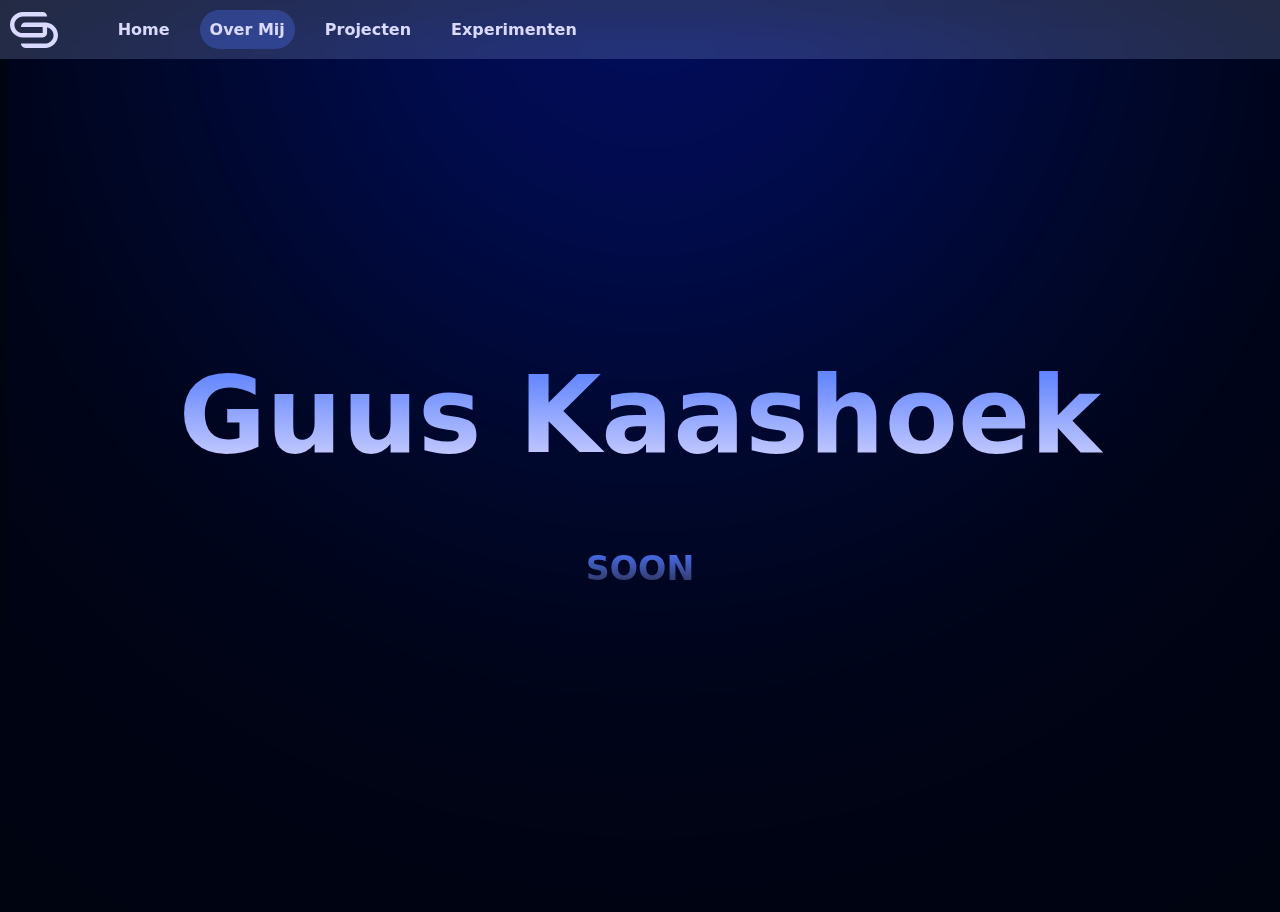
==== mij.html @ bb622e61 "eperiments!" ====
<!DOCTYPE html>
<html lang="nl">
<head>
  <meta charset="UTF-8">
  <title>Over Mij</title>
  <link rel="stylesheet" href="css/style.css">
  <link rel="stylesheet" href="css/mobile.css">
</head>
<body>
  <header>
<div class="hamburger-menu">
  <div class="hamburger-icon">
    <div class="bar"></div>
    <div class="bar"></div>
    <div class="bar"></div>
  </div>
  <img class="logo" src="assets/logo/logo.svg" alt="logo" oncontextmenu="return false;">
  <ul class="menu-items">
    <li class="item1"><a href="/">Home</a></li>
    <li class="item2-on"><a href="/mij">Over Mij</a></li>
    <li class="item3"><a href="/pro">Projecten</a></li>
    <li class="item4"><a href="/exp">Experimenten</a></li>
  </ul>
</div>
</header>
<img class="blur-middle" src="assets/blur/blur-01.png" alt="blur1" oncontextmenu="return false;">

<div class="hero">
  <h1 class="hero-main">Guus Kaashoek</h1>
  <h3 class="hero-smal">SOON</h3>
</div>

  <script src="js/main.js"></script>
</body>
</html>
---- css/style.css ----
:root {
  --background:#000411;
  --nav:#b0c5ff32;
  --primary:#4b75ff;
  --primarytr:#4b75ff50;
  --secondary:#dad9ff;
  --secondarytr:#dad9ff50;
  --dark:#2c2e4a;
  --darkrt:#2c2e4a50;
  --text:#e2f3ff;
  --font: system-ui, -apple-system, BlinkMacSystemFont, 'Segoe UI', Roboto, Oxygen, Ubuntu, Cantarell, 'Open Sans', 'Helvetica Neue', sans-serif;
}



html {
  scroll-behavior: smooth;
  background-color: var(--background);
}

label {
  font-size: 100000000px;
}

.hamburger-menu {
  display: flex;
  align-items: center;
  padding: 10px;
  background-color: var(--nav);
  color: transparent;
  position: fixed;
  left: 0;
  right: 0;
  top: 0;
  z-index: 999;
  backdrop-filter: blur(20px);
  -webkit-backdrop-filter: saturate(1.8) blur(20px);
}

.menu-items {
  list-style: none;
  margin: 0;
  top: 0;
  width: auto;
  display: flex;
  z-index: 1;
  transition: left 0.5s ease-in-out;
  flex-direction: row;
  height: auto;
}

.menu-items li {
  padding: 10px;
  border-radius: 20px;
  padding-right: 10px;
  margin: 0 10px 0 10px;
}

.menu-items a {
  text-decoration: none;
  color: var(--secondary);
  font-family: var(--font);
  font-size: 30pt;
  font-size: 100%;
  font-weight: 600;
  transition: all ease-in-out 100ms;
}

.menu-items a:hover {
  font-weight: bold;
}

.item1-on {
  background-color: #4b75ff50;
  margin-right: 10px;
}

.item2-on {
  background-color: #4b75ff50;
  margin-right: 10px;
}

.item3-on {
  background-color: #4b75ff50;
  margin-right: 10px;
}

.item4-on {
  background-color: #4b75ff50;
  margin-right: 10px;
}

.hamburger-icon {
  display: none;
}
  
.blur-middle {
  width: 100vw;
  height: 100vh;
  pointer-events: none;
}

.logo {
  position: relative;
  height: 4vh;
}

.logo::before {
  content: "";
  position: absolute;
  top: 0;
  left: 0;
  width: 100%;
  height: 100%;
  background-color: rgba(255, 255, 255, 0.5); /* Semi-transparante overlay */
  pointer-events: none; /* Hierdoor kunnen gebruikers er niet op klikken of selecteren */
}

.hero {
  font-family: var(--font);
  margin-top: -70vh;
}

.hero-main {
  text-align: center;
  -webkit-background-clip: text;
  background-clip: text;
  background-image: linear-gradient(180deg,var(--primary),var(--secondary));
  will-change: transform;
  overflow: hidden;
  color: #00000000;
  font-size: 80pt;
}

.hero-smal {
  text-align: center;
  -webkit-background-clip: text;
  background-clip: text;
  background-image: linear-gradient(180deg,var(--primary),var(--dark));
  will-change: transform;
  overflow: hidden;
  color: #00000000;
  font-size: 25pt;
}
---- css/mobile.css ----
:root {
    --background:#000411;
    --nav:#b0c5ff32;
    --primary:#4b75ff;
    --primarytr:#4b75ff50;
    --secondary:#dad9ff;
    --secondarytr:#dad9ff50;
    --dark:#2c2e4a;
    --darkrt:#2c2e4a50;
    --text:#d2ecff;
    --font: system-ui, -apple-system, BlinkMacSystemFont, 'Segoe UI', Roboto, Oxygen, Ubuntu, Cantarell, 'Open Sans', 'Helvetica Neue', sans-serif;
  }


.hamburger-icon-mob {
    display: flex;
    flex-direction: column;
    cursor: pointer;
    transition: transform 0.3s ease-in-out;
    position: relative;
    z-index: 1000;
  }

  .bar {
    width: 80px;
    height: 5px;
    background-color: var(--secondary);
    margin: 15px;
    transition: transform 0.3s ease-in-out;
    border-radius: 10px;
  }

  .hamburger-icon-mob.active .bar:nth-child(1) {
    transform: rotate(45deg) translate(10px, 40px);
  }
  
  .hamburger-icon-mob.active .bar:nth-child(2) {
    transform: scaleX(0);
    border-radius: 50%;
  }
  
  .hamburger-icon-mob.active .bar:nth-child(3) {
    transform: rotate(-45deg) translate(10px, -40px);
  }
  
  .menu-items-mob {
    list-style: none;
    padding-left: 1vw;
    padding-top: 100px;
    margin: 0;
    position: fixed;
    top: 124px;
    left: -100%;
    background-color: var(--nav);
    width: auto;
    height: 100%;
    display: flex;
    flex-direction: column;
    z-index: 1;
    transition: left 0.5s ease-in-out;
    backdrop-filter: blur(20px);
    -webkit-backdrop-filter: saturate(1.8) blur(20px);
  }

  .menu-items-mob.active {
    left: 0;
  }

  .menu-items-mob li {
    padding: 30px;
    border-radius: 20px;
    padding-right: 100px;
  }

  .menu-items-mob a {
    text-decoration: none;
    color: var(--secondary);
    font-family: var(--font);
    font-size: 40pt;
  }

  .logo-mob {
    position: relative;
    height: 4vh;
    margin-left: auto;
    padding-right: 10px;
  }
  
  .logo-mob::before {
    content: "";
    position: absolute;
    top: 0;
    left: 0;
    width: 100%;
    height: 100%;
    background-color: rgba(255, 255, 255, 0.5); /* Semi-transparante overlay */
    pointer-events: none; /* Hierdoor kunnen gebruikers er niet op klikken of selecteren */
  }
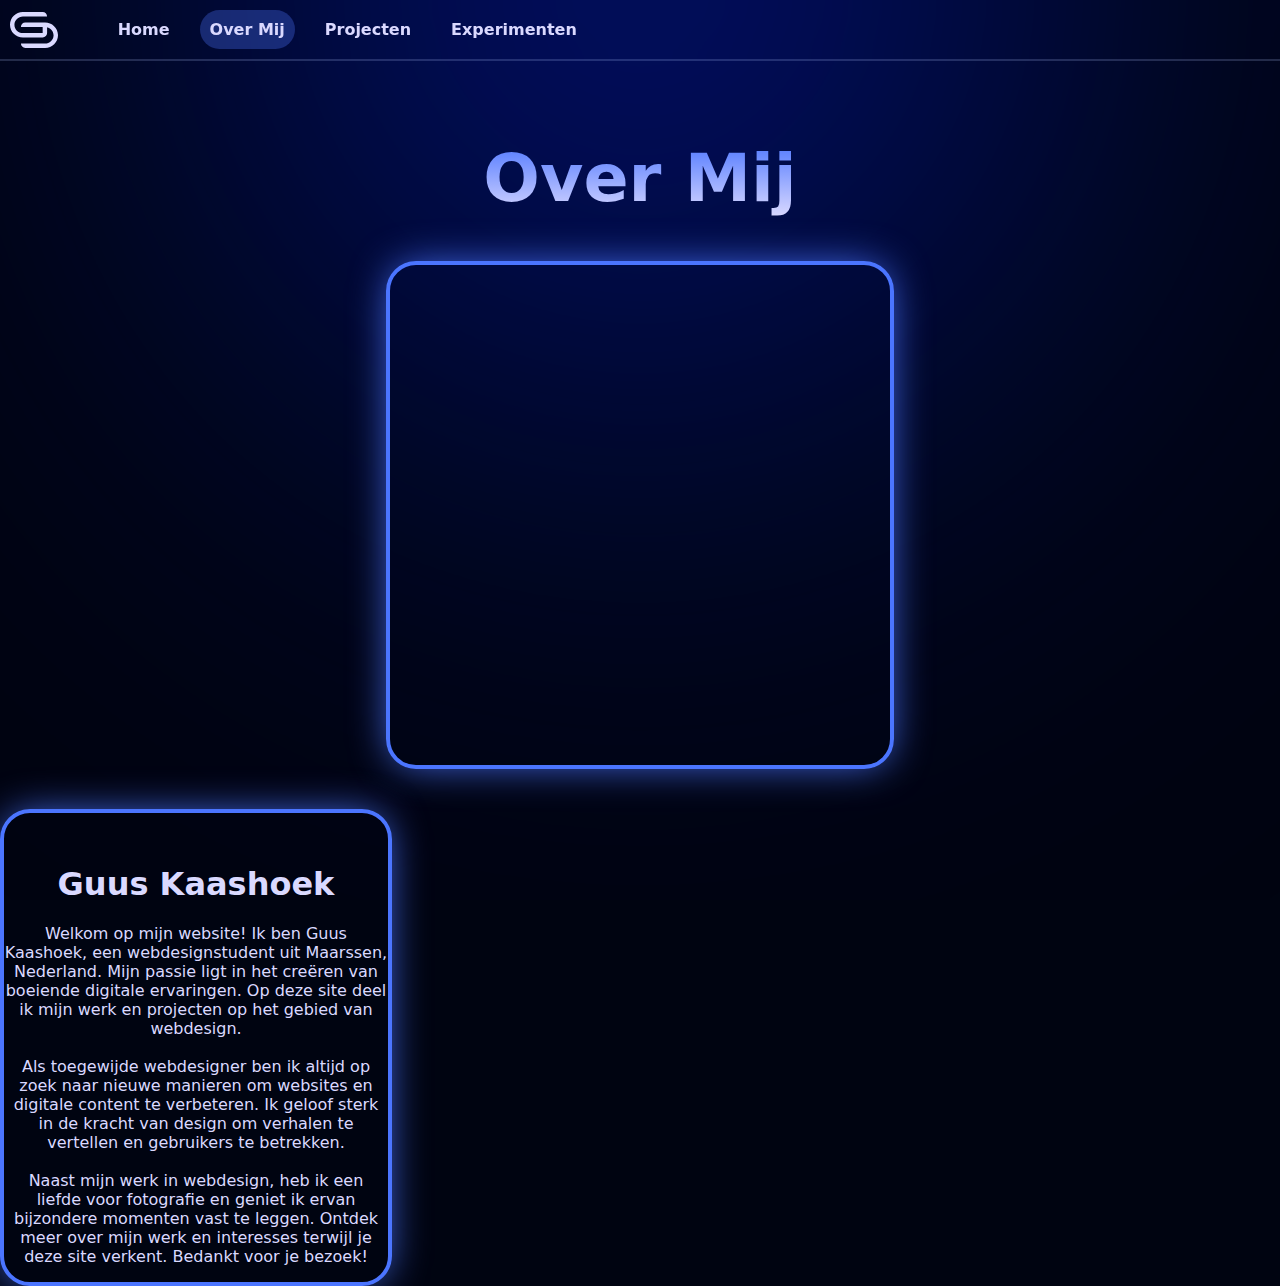
==== commit 39cba6da: "fix scrol" ====
--- a/mij.html
+++ b/mij.html
@@ -2,9 +2,10 @@
 <html lang="nl">
 <head>
   <meta charset="UTF-8">
-  <title>Over Mij</title>
+  <title>Experimenten</title>
   <link rel="stylesheet" href="css/style.css">
   <link rel="stylesheet" href="css/mobile.css">
+  <link rel="stylesheet" href="css/mij.css">
 </head>
 <body>
   <header>
@@ -25,10 +26,27 @@
 </header>
 <img class="blur-middle" src="assets/blur/blur-01.png" alt="blur1" oncontextmenu="return false;">
 
-<div class="hero">
-  <h1 class="hero-main">Guus Kaashoek</h1>
-  <h3 class="hero-smal">SOON</h3>
+<div class="hero-exp">
+  <h1 class="hero-main-exp">Over Mij</h1>
 </div>
+
+<div class="container">
+    <a href="link1.html" class="item">
+      <div class="background" style="background-image: url('/assets/img/guus.jpg');"></div>
+    </a>
+
+    <a href="link1.html" class="item">
+      <div class="text">
+        <h1 class="h1-text">Guus Kaashoek</h1>
+        <p class="p-text">Welkom op mijn website! Ik ben Guus Kaashoek, een webdesignstudent uit Maarssen, Nederland. Mijn passie ligt in het creëren van boeiende digitale ervaringen. Op deze site deel ik mijn werk en projecten op het gebied van webdesign. <br> <br>
+
+          Als toegewijde webdesigner ben ik altijd op zoek naar nieuwe manieren om websites en digitale content te verbeteren. Ik geloof sterk in de kracht van design om verhalen te vertellen en gebruikers te betrekken. <br> <br>
+          
+          Naast mijn werk in webdesign, heb ik een liefde voor fotografie en geniet ik ervan bijzondere momenten vast te leggen. Ontdek meer over mijn werk en interesses terwijl je deze site verkent. Bedankt voor je bezoek!</p>
+      </div>
+    </a>
+  </div>
+  
 
   <script src="js/main.js"></script>
 </body>
--- a/css/style.css
+++ b/css/style.css
@@ -13,9 +13,10 @@
 
 
 
-html {
+body {
   scroll-behavior: smooth;
   background-color: var(--background);
+  margin: 0px;
 }
 
 label {
@@ -26,7 +27,6 @@
   display: flex;
   align-items: center;
   padding: 10px;
-  background-color: var(--nav);
   color: transparent;
   position: fixed;
   left: 0;
@@ -35,6 +35,7 @@
   z-index: 999;
   backdrop-filter: blur(20px);
   -webkit-backdrop-filter: saturate(1.8) blur(20px);
+  border-bottom: 2px solid var(--nav);
 }
 
 .menu-items {
@@ -71,22 +72,22 @@
 }
 
 .item1-on {
-  background-color: #4b75ff50;
+  background-color: var(--primarytr);
   margin-right: 10px;
 }
 
 .item2-on {
-  background-color: #4b75ff50;
+  background-color: var(--primarytr);
   margin-right: 10px;
 }
 
 .item3-on {
-  background-color: #4b75ff50;
+  background-color: var(--primarytr);
   margin-right: 10px;
 }
 
 .item4-on {
-  background-color: #4b75ff50;
+  background-color: var(--primarytr);
   margin-right: 10px;
 }
 
--- a/css/mobile.css
+++ b/css/mobile.css
@@ -7,7 +7,7 @@
     --secondarytr:#dad9ff50;
     --dark:#2c2e4a;
     --darkrt:#2c2e4a50;
-    --text:#d2ecff;
+    --text:#dad9ff;
     --font: system-ui, -apple-system, BlinkMacSystemFont, 'Segoe UI', Roboto, Oxygen, Ubuntu, Cantarell, 'Open Sans', 'Helvetica Neue', sans-serif;
   }
 
@@ -93,7 +93,7 @@
     left: 0;
     width: 100%;
     height: 100%;
-    background-color: rgba(255, 255, 255, 0.5); /* Semi-transparante overlay */
-    pointer-events: none; /* Hierdoor kunnen gebruikers er niet op klikken of selecteren */
+    background-color: rgba(255, 255, 255, 0.5);
+    pointer-events: none;
   }
   --- a/css/mij.css
+++ b/css/mij.css
@@ -0,0 +1,73 @@
+.hero-exp {
+    font-family: var(--font);
+    margin-top: -90vh;
+  }
+  
+  .hero-main-exp {
+    text-align: center;
+    -webkit-background-clip: text;
+    background-clip: text;
+    background-image: linear-gradient(180deg,var(--primary),var(--secondary));
+    will-change: transform;
+    overflow: hidden;
+    color: #00000000;
+    font-size: 50pt;
+  }
+  
+  .container {
+    display: flex;
+    flex-direction: column; /* Plaats de elementen onder elkaar */
+    align-items: center; /* Centreer horizontaal */
+    justify-content: center; /* Centreer verticaal */
+  }
+  
+  .item {
+    text-align: center;
+    text-decoration: none;
+  }
+
+  .card-title{
+    color: var(--secondary);
+    font-size: 20pt;
+    font-family: var(--font);
+    margin-bottom: 15px;
+    font-weight: 300;
+  }
+  
+  .background {
+    width: 500px;
+    padding-top: 500px;
+    background-size: cover;
+    background-position: center;
+    border-radius: 30px;
+    border: 4px solid var(--primary);
+    box-shadow: 0px 0px 40px -6px var(--primary);
+    transition: transform 0.3s cubic-bezier(0.5, 0.01, 0.87, 0.25);
+    margin-bottom: 40px;
+  }
+
+  .text {
+    width: 100%;
+    padding-top: 30px;
+    background-size: cover;
+    background-position: center;
+    border-radius: 30px;
+    border: 4px solid var(--primary);
+    box-shadow: 0px 0px 40px -6px var(--primary);
+    transition: transform 0.3s cubic-bezier(0.5, 0.01, 0.87, 0.25);
+    max-width: 30%;
+  }
+  
+  .background:hover {
+    transform: scale(1.01);
+  }
+
+  .h1-text {
+    color: var(--secondary);
+    font-family: var(--font);
+  }
+
+  .p-text {
+    color: var(--secondary);
+    font-family: var(--font);
+  }